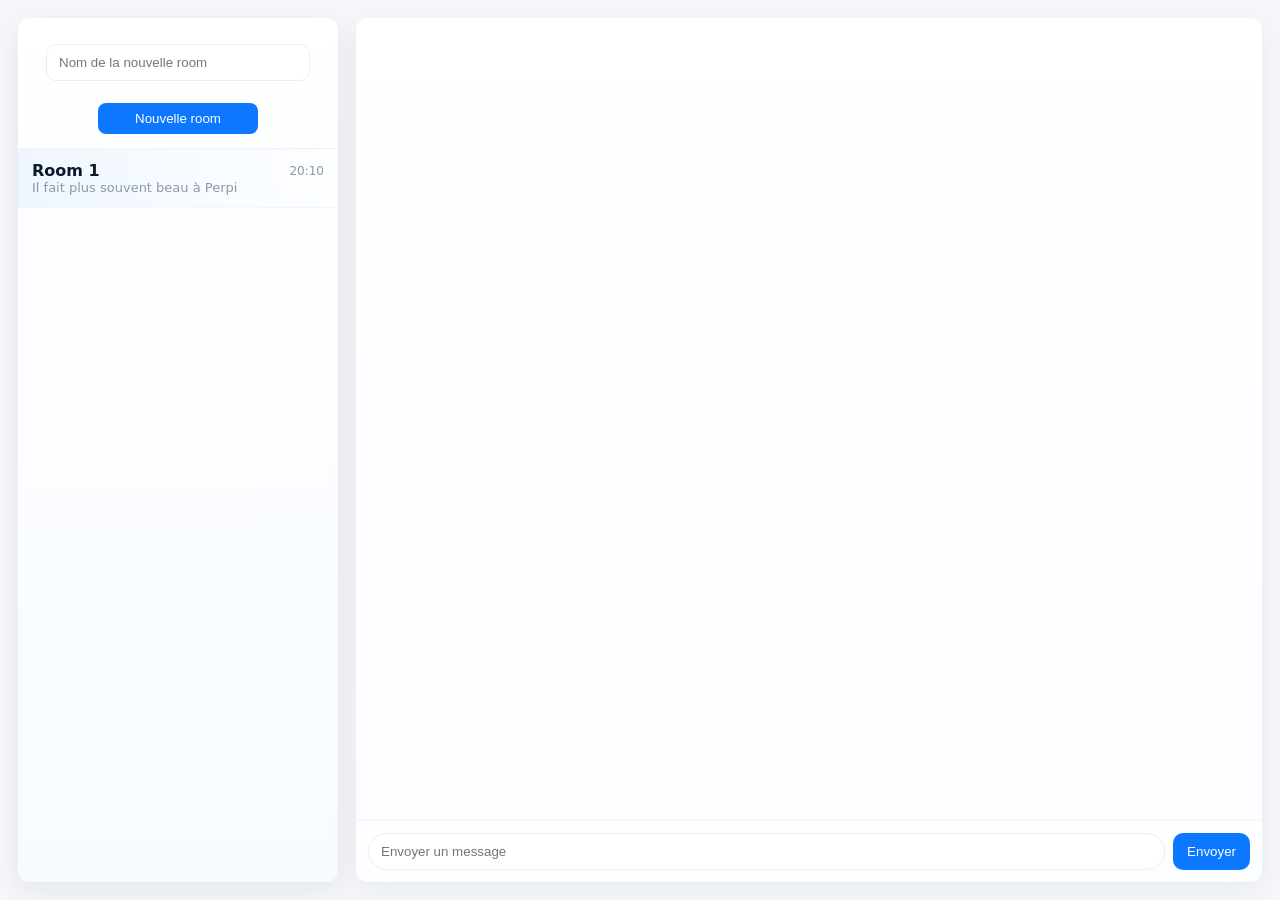
==== client/pages/chat.html @ 1cebbfe7 "pages de connection et inscription qui marchent, reorga" ====
<!doctype html>
<html lang="fr">
    <head>
        <meta charset="utf-8" />
        <meta name="viewport" content="width=device-width,initial-scale=1" />
        <title>Harmony Messaging</title>
        <link rel="stylesheet" href="../stylesheet.css" />
        <script src="../scripts/jquery-4.0.0.min.js"></script>
        <script src="../scripts/chat.js"></script>
    </head>
    <body>
        <div class="app">
            <!-- Sidebar -->
            <aside class="sidebar">
                <header class="sidebar-header">
                    <div class="speudo-wrap">
                        <div class="speudo">
                            <input
                                id="pseudo-field"
                                type="text"
                                placeholder="Nom de la nouvelle room" />
                        </div>
                        <button class="new-chat">Nouvelle room</button>
                    </div>
                </header>

                <ul class="chat-list">
                    <li class="chat active">
                        <div class="chat-body">
                            <div class="chat-top">
                                <span class="chat-name">Room 1</span>
                                <span class="chat-time">20:10</span>
                            </div>
                            <div class="chat-last">
                                Il fait plus souvent beau à Perpi
                            </div>
                        </div>
                    </li>
                    <!-- repeat chat items -->
                </ul>
            </aside>

            <!-- Main conversation -->
            <main class="conversation">
                <!-- <header class="conv-header">
                    <div class="conv-left">
                        <div class="conv-avatar">P</div>
                        <div class="conv-info">
                            <div class="conv-name">Pinou</div>
                            <div class="conv-status">en ligne</div>
                        </div>
                    </div>
                    <div class="conv-actions">
                        <button class="icon">⋯</button>
                    </div>
                </header> -->

                <section class="messages" id="messages"></section>

                <form class="composer" id="composer" autocomplete="off">
                    <input
                        id="message-field"
                        type="text"
                        placeholder="Envoyer un message" />
                    <button type="submit" class="send">Envoyer</button>
                </form>
            </main>
        </div>
    </body>
</html>
---- client/stylesheet.css ----
:root {
	--blue-600: #0b78ff;
	--blue-500: #1390ff;
	--bg: #f5f7fb;
	--muted: #8b98a8;
	--white: #ffffff;
	--msg-me: #dcf8c6; /* optional pale green */
}

* {
	box-sizing: border-box;
}
html,
body {
	height: 100%;
	margin: 0;
	font-family: Inter, system-ui, Arial, Helvetica, sans-serif;
	background: var(--bg);
	color: #0b1a2b;
}
.app {
	display: flex;
	height: 100vh;
	gap: 18px;
	padding: 18px;
}

/* Sidebar */
.sidebar {
	width: 320px;
	background: linear-gradient(180deg, var(--white), #f7fbff);
	border-radius: 12px;
	box-shadow: 0 8px 30px rgba(10, 30, 60, 0.08);
	display: flex;
	flex-direction: column;
	overflow: hidden;
}
.sidebar-header {
	display: flex;
	align-items: center;
	justify-content: space-between;
	padding: 14px 16px;
	border-bottom: 1px solid #eef4ff;
}
.profile {
	display: flex;
	gap: 12px;
	align-items: center;
}
.avatar {
	width: 44px;
	height: 44px;
	border-radius: 50%;
	background: var(--blue-500);
	display: flex;
	align-items: center;
	justify-content: center;
	color: white;
	font-weight: 600;
}
.new-chat {
	background: var(--blue-600);
	color: #fff;
	padding: 8px 12px;
	border-radius: 8px;
	border: none;
	cursor: pointer;
}

/* Search */
.speudo {
	padding: 12px;
}
.speudo input {
	width: 100%;
	padding: 10px 12px;
	border-radius: 10px;
	border: 1px solid #e6eefc;
	background: #fff;
}

/* Chat list */
.chat-list {
	list-style: none;
	margin: 0;
	padding: 0;
	overflow: auto;
}
.chat {
	display: flex;
	padding: 12px 14px;
	gap: 12px;
	align-items: center;
	border-bottom: 1px solid #f0f6ff;
	cursor: pointer;
}
.chat.active {
	background: linear-gradient(90deg, rgba(11, 120, 255, 0.06), transparent);
}
.chat-avatar {
	width: 48px;
	height: 48px;
	border-radius: 50%;
	background: #dceeff;
	display: flex;
	align-items: center;
	justify-content: center;
	font-weight: 600;
	color: var(--blue-600);
}
.chat-body {
	flex: 1;
	min-width: 0;
}
.chat-top {
	display: flex;
	justify-content: space-between;
	align-items: center;
}
.chat-name {
	font-weight: 600;
}
.chat-time {
	font-size: 12px;
	color: var(--muted);
}
.chat-last {
	font-size: 13px;
	color: var(--muted);
	white-space: nowrap;
	overflow: hidden;
	text-overflow: ellipsis;
}

/* Conversation */
.conversation {
	flex: 1;
	display: flex;
	flex-direction: column;
	background: linear-gradient(180deg, #fff, #fbfdff);
	border-radius: 12px;
	box-shadow: 0 8px 30px rgba(10, 30, 60, 0.06);
	overflow: hidden;
}
.conv-header {
	display: flex;
	justify-content: space-between;
	align-items: center;
	padding: 12px 16px;
	border-bottom: 1px solid #eef3ff;
}
.conv-left {
	display: flex;
	gap: 12px;
	align-items: center;
}
.conv-avatar {
	width: 44px;
	height: 44px;
	border-radius: 50%;
	background: var(--blue-500);
	display: flex;
	align-items: center;
	justify-content: center;
	color: white;
}
.conv-name {
	font-weight: 700;
}
.conv-status {
	font-size: 13px;
	color: var(--muted);
}

/* Messages area */
.messages {
	flex: 1;
	overflow: auto;
	padding: 20px;
	display: flex;
	flex-direction: column;
	gap: 12px;
}

/* Message bubbles */
.message {
	display: flex;
}
.message .bubble {
	max-width: 66%;
	padding: 10px 12px;
	border-radius: 14px;
	position: relative;
	font-size: 14px;
	line-height: 1.3;
}
.from-them {
	justify-content: flex-start;
}
.from-them .bubble {
	background: linear-gradient(180deg, #f5fbff, #ffffff);
	border: 1px solid #e6f2ff;
	border-top-left-radius: 4px;
}
/* .from-me {
    justify-content: flex-end;
} */
.from-me .bubble {
	background: var(--blue-600);
	color: white;
	border-top-right-radius: 4px;
}
.meta {
	font-size: 11px;
	color: rgba(0, 0, 0, 0.45);
	margin-top: 6px;
}

/* Composer */
.composer {
	display: flex;
	gap: 8px;
	padding: 12px;
	border-top: 1px solid #eef3ff;
	background: linear-gradient(180deg, #fff, #fbfdff);
}
.composer input[type="text"] {
	flex: 1;
	padding: 10px 12px;
	border-radius: 999px;
	border: 1px solid #e6eefc;
	outline: none;
}
.composer .send {
	background: var(--blue-600);
	color: white;
	border: none;
	padding: 10px 14px;
	border-radius: 10px;
	cursor: pointer;
}
.attach {
	background: transparent;
	border: none;
	font-size: 18px;
	color: var(--blue-600);
	cursor: pointer;
}
/* Sidebar header: vertical stack with centered button */
.sidebar-header {
	padding: 14px 16px;
	border-bottom: 1px solid #eef4ff;
	display: block; /* stack children vertically */
}
.speudo-wrap {
	display: flex;
	flex-direction: column;
	gap: 10px;
	align-items: center; /* centers the button horizontally */
}
.speudo {
	width: 100%;
}
.speudo input {
	width: 100%;
	padding: 10px 12px;
	border-radius: 10px;
	border: 1px solid #e6eefc;
	background: #fff;
}

/* make the button full-width but visually centered on narrow panels */
.new-chat {
	align-self: center;
	padding: 8px 14px;
	border-radius: 8px;
	background: var(--blue-600);
	color: #fff;
	border: none;
	cursor: pointer;
	min-width: 160px; /* keeps a reasonable button width */
}

/* Optional: on very small widths make button full width of panel */
@media (max-width: 420px) {
	.new-chat {
		width: calc(100% - 24px);
		min-width: unset;
	}
}

:root {
	--bg: #f5f7fb;
	--card: #fff;
	--accent: #0b78ff;
	--muted: #8b98a8;
}
* {
	box-sizing: border-box;
}
html,
body {
	height: 100%;
	margin: 0;
	font-family: Inter, system-ui, Arial, sans-serif;
	background: var(--bg);
	color: #0b1a2b;
}
.login-page {
	display: flex;
	align-items: center;
	justify-content: center;
	height: 100%;
}
.login-card {
	width: 320px;
	background: var(--card);
	padding: 24px;
	border-radius: 12px;
	box-shadow: 0 8px 30px rgba(10, 30, 60, 0.06);
	display: flex;
	flex-direction: column;
	gap: 12px;
}
.login-card h1 {
	margin: 0 0 4px 0;
	font-size: 20px;
}
.login-card label {
	font-size: 13px;
	color: var(--muted);
}
.login-card input {
	padding: 10px 12px;
	border: 1px solid #e6eefc;
	border-radius: 8px;
	font-size: 14px;
}
.login-card button {
	margin-top: 6px;
	padding: 10px 12px;
	background: var(--accent);
	color: #fff;
	border: none;
	border-radius: 8px;
	cursor: pointer;
}
.login-card button:active {
	transform: translateY(1px);
}
@media (max-width: 380px) {
	.login-card {
		width: 92%;
	}
}
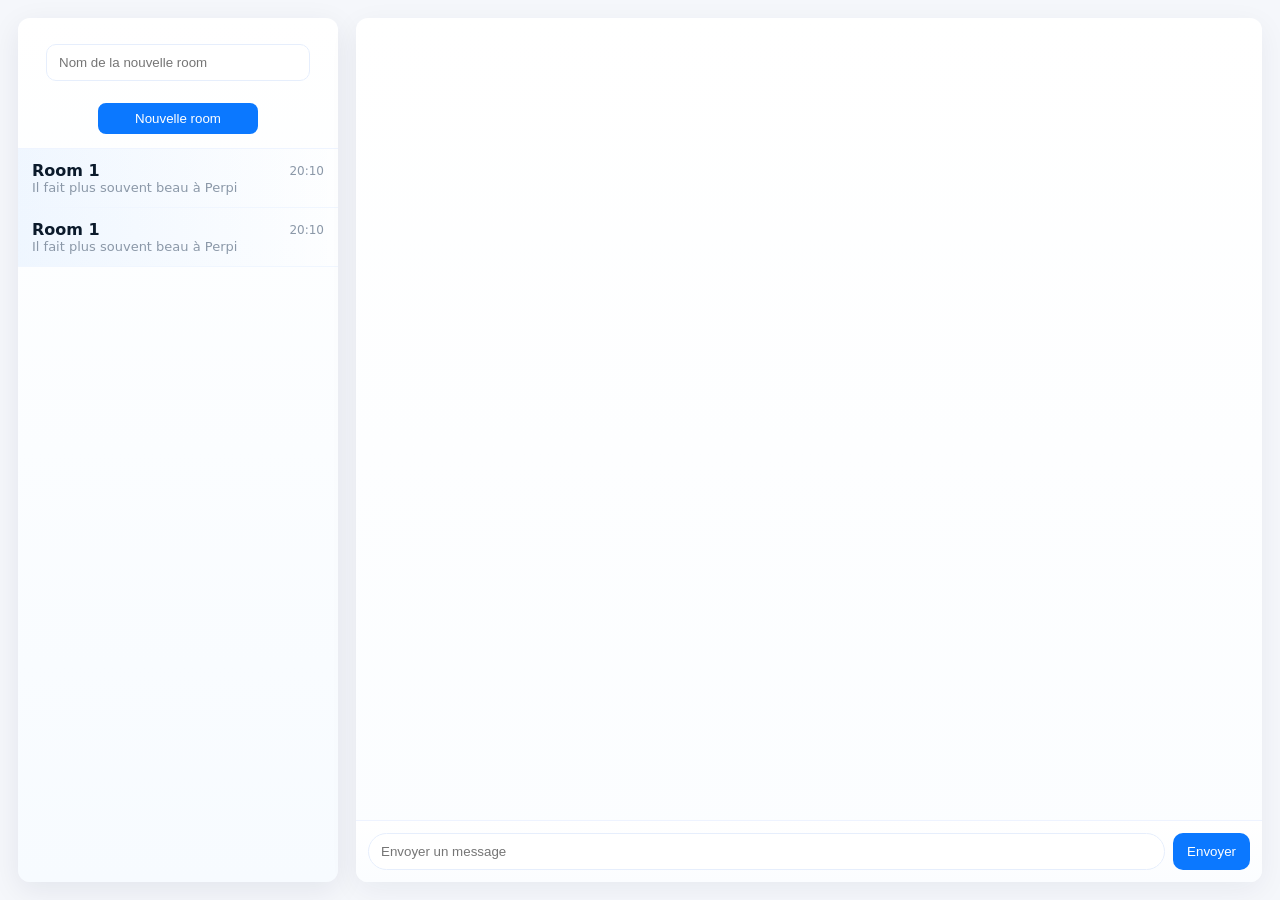
==== commit 3c082a6d: "get room endpoint fix, chat rename en room dans chat.html" ====
--- a/client/pages/chat.html
+++ b/client/pages/chat.html
@@ -6,7 +6,7 @@
         <title>Harmony Messaging</title>
         <link rel="stylesheet" href="../stylesheet.css" />
         <script src="../scripts/jquery-4.0.0.min.js"></script>
-        <script src="../scripts/chat.js"></script>
+        <script src="../scripts/room.js"></script>
     </head>
     <body>
         <div class="app">
@@ -20,23 +20,34 @@
                                 type="text"
                                 placeholder="Nom de la nouvelle room" />
                         </div>
-                        <button class="new-chat">Nouvelle room</button>
+                        <button class="new-room">Nouvelle room</button>
                     </div>
                 </header>
 
-                <ul class="chat-list">
-                    <li class="chat active">
-                        <div class="chat-body">
-                            <div class="chat-top">
-                                <span class="chat-name">Room 1</span>
-                                <span class="chat-time">20:10</span>
+                <ul class="room-list">
+                    <li class="room active">
+                        <div class="room-body">
+                            <div class="room-top">
+                                <span class="room-name">Room 1</span>
+                                <span class="room-time">20:10</span>
                             </div>
-                            <div class="chat-last">
+                            <div class="room-last">
                                 Il fait plus souvent beau à Perpi
                             </div>
                         </div>
                     </li>
-                    <!-- repeat chat items -->
+                    <li class="room active">
+                        <div class="room-body">
+                            <div class="room-top">
+                                <span class="room-name">Room 1</span>
+                                <span class="room-time">20:10</span>
+                            </div>
+                            <div class="room-last">
+                                Il fait plus souvent beau à Perpi
+                            </div>
+                        </div>
+                    </li>
+                    <!-- repeat room items -->
                 </ul>
             </aside>
 
--- a/client/stylesheet.css
+++ b/client/stylesheet.css
@@ -1,355 +1,355 @@
 :root {
-	--blue-600: #0b78ff;
-	--blue-500: #1390ff;
-	--bg: #f5f7fb;
-	--muted: #8b98a8;
-	--white: #ffffff;
-	--msg-me: #dcf8c6; /* optional pale green */
+    --blue-600: #0b78ff;
+    --blue-500: #1390ff;
+    --bg: #f5f7fb;
+    --muted: #8b98a8;
+    --white: #ffffff;
+    --msg-me: #dcf8c6; /* optional pale green */
 }
 
 * {
-	box-sizing: border-box;
+    box-sizing: border-box;
 }
 html,
 body {
-	height: 100%;
-	margin: 0;
-	font-family: Inter, system-ui, Arial, Helvetica, sans-serif;
-	background: var(--bg);
-	color: #0b1a2b;
+    height: 100%;
+    margin: 0;
+    font-family: Inter, system-ui, Arial, Helvetica, sans-serif;
+    background: var(--bg);
+    color: #0b1a2b;
 }
 .app {
-	display: flex;
-	height: 100vh;
-	gap: 18px;
-	padding: 18px;
+    display: flex;
+    height: 100vh;
+    gap: 18px;
+    padding: 18px;
 }
 
 /* Sidebar */
 .sidebar {
-	width: 320px;
-	background: linear-gradient(180deg, var(--white), #f7fbff);
-	border-radius: 12px;
-	box-shadow: 0 8px 30px rgba(10, 30, 60, 0.08);
-	display: flex;
-	flex-direction: column;
-	overflow: hidden;
+    width: 320px;
+    background: linear-gradient(180deg, var(--white), #f7fbff);
+    border-radius: 12px;
+    box-shadow: 0 8px 30px rgba(10, 30, 60, 0.08);
+    display: flex;
+    flex-direction: column;
+    overflow: hidden;
 }
 .sidebar-header {
-	display: flex;
-	align-items: center;
-	justify-content: space-between;
-	padding: 14px 16px;
-	border-bottom: 1px solid #eef4ff;
+    display: flex;
+    align-items: center;
+    justify-content: space-between;
+    padding: 14px 16px;
+    border-bottom: 1px solid #eef4ff;
 }
 .profile {
-	display: flex;
-	gap: 12px;
-	align-items: center;
+    display: flex;
+    gap: 12px;
+    align-items: center;
 }
 .avatar {
-	width: 44px;
-	height: 44px;
-	border-radius: 50%;
-	background: var(--blue-500);
-	display: flex;
-	align-items: center;
-	justify-content: center;
-	color: white;
-	font-weight: 600;
-}
-.new-chat {
-	background: var(--blue-600);
-	color: #fff;
-	padding: 8px 12px;
-	border-radius: 8px;
-	border: none;
-	cursor: pointer;
+    width: 44px;
+    height: 44px;
+    border-radius: 50%;
+    background: var(--blue-500);
+    display: flex;
+    align-items: center;
+    justify-content: center;
+    color: white;
+    font-weight: 600;
+}
+.new-room {
+    background: var(--blue-600);
+    color: #fff;
+    padding: 8px 12px;
+    border-radius: 8px;
+    border: none;
+    cursor: pointer;
 }
 
 /* Search */
 .speudo {
-	padding: 12px;
+    padding: 12px;
 }
 .speudo input {
-	width: 100%;
-	padding: 10px 12px;
-	border-radius: 10px;
-	border: 1px solid #e6eefc;
-	background: #fff;
-}
-
-/* Chat list */
-.chat-list {
-	list-style: none;
-	margin: 0;
-	padding: 0;
-	overflow: auto;
-}
-.chat {
-	display: flex;
-	padding: 12px 14px;
-	gap: 12px;
-	align-items: center;
-	border-bottom: 1px solid #f0f6ff;
-	cursor: pointer;
-}
-.chat.active {
-	background: linear-gradient(90deg, rgba(11, 120, 255, 0.06), transparent);
-}
-.chat-avatar {
-	width: 48px;
-	height: 48px;
-	border-radius: 50%;
-	background: #dceeff;
-	display: flex;
-	align-items: center;
-	justify-content: center;
-	font-weight: 600;
-	color: var(--blue-600);
-}
-.chat-body {
-	flex: 1;
-	min-width: 0;
-}
-.chat-top {
-	display: flex;
-	justify-content: space-between;
-	align-items: center;
-}
-.chat-name {
-	font-weight: 600;
-}
-.chat-time {
-	font-size: 12px;
-	color: var(--muted);
-}
-.chat-last {
-	font-size: 13px;
-	color: var(--muted);
-	white-space: nowrap;
-	overflow: hidden;
-	text-overflow: ellipsis;
+    width: 100%;
+    padding: 10px 12px;
+    border-radius: 10px;
+    border: 1px solid #e6eefc;
+    background: #fff;
+}
+
+/* room list */
+.room-list {
+    list-style: none;
+    margin: 0;
+    padding: 0;
+    overflow: auto;
+}
+.room {
+    display: flex;
+    padding: 12px 14px;
+    gap: 12px;
+    align-items: center;
+    border-bottom: 1px solid #f0f6ff;
+    cursor: pointer;
+}
+.room.active {
+    background: linear-gradient(90deg, rgba(11, 120, 255, 0.06), transparent);
+}
+.room-avatar {
+    width: 48px;
+    height: 48px;
+    border-radius: 50%;
+    background: #dceeff;
+    display: flex;
+    align-items: center;
+    justify-content: center;
+    font-weight: 600;
+    color: var(--blue-600);
+}
+.room-body {
+    flex: 1;
+    min-width: 0;
+}
+.room-top {
+    display: flex;
+    justify-content: space-between;
+    align-items: center;
+}
+.room-name {
+    font-weight: 600;
+}
+.room-time {
+    font-size: 12px;
+    color: var(--muted);
+}
+.room-last {
+    font-size: 13px;
+    color: var(--muted);
+    white-space: nowrap;
+    overflow: hidden;
+    text-overflow: ellipsis;
 }
 
 /* Conversation */
 .conversation {
-	flex: 1;
-	display: flex;
-	flex-direction: column;
-	background: linear-gradient(180deg, #fff, #fbfdff);
-	border-radius: 12px;
-	box-shadow: 0 8px 30px rgba(10, 30, 60, 0.06);
-	overflow: hidden;
+    flex: 1;
+    display: flex;
+    flex-direction: column;
+    background: linear-gradient(180deg, #fff, #fbfdff);
+    border-radius: 12px;
+    box-shadow: 0 8px 30px rgba(10, 30, 60, 0.06);
+    overflow: hidden;
 }
 .conv-header {
-	display: flex;
-	justify-content: space-between;
-	align-items: center;
-	padding: 12px 16px;
-	border-bottom: 1px solid #eef3ff;
+    display: flex;
+    justify-content: space-between;
+    align-items: center;
+    padding: 12px 16px;
+    border-bottom: 1px solid #eef3ff;
 }
 .conv-left {
-	display: flex;
-	gap: 12px;
-	align-items: center;
+    display: flex;
+    gap: 12px;
+    align-items: center;
 }
 .conv-avatar {
-	width: 44px;
-	height: 44px;
-	border-radius: 50%;
-	background: var(--blue-500);
-	display: flex;
-	align-items: center;
-	justify-content: center;
-	color: white;
+    width: 44px;
+    height: 44px;
+    border-radius: 50%;
+    background: var(--blue-500);
+    display: flex;
+    align-items: center;
+    justify-content: center;
+    color: white;
 }
 .conv-name {
-	font-weight: 700;
+    font-weight: 700;
 }
 .conv-status {
-	font-size: 13px;
-	color: var(--muted);
+    font-size: 13px;
+    color: var(--muted);
 }
 
 /* Messages area */
 .messages {
-	flex: 1;
-	overflow: auto;
-	padding: 20px;
-	display: flex;
-	flex-direction: column;
-	gap: 12px;
+    flex: 1;
+    overflow: auto;
+    padding: 20px;
+    display: flex;
+    flex-direction: column;
+    gap: 12px;
 }
 
 /* Message bubbles */
 .message {
-	display: flex;
+    display: flex;
 }
 .message .bubble {
-	max-width: 66%;
-	padding: 10px 12px;
-	border-radius: 14px;
-	position: relative;
-	font-size: 14px;
-	line-height: 1.3;
+    max-width: 66%;
+    padding: 10px 12px;
+    border-radius: 14px;
+    position: relative;
+    font-size: 14px;
+    line-height: 1.3;
 }
 .from-them {
-	justify-content: flex-start;
+    justify-content: flex-start;
 }
 .from-them .bubble {
-	background: linear-gradient(180deg, #f5fbff, #ffffff);
-	border: 1px solid #e6f2ff;
-	border-top-left-radius: 4px;
+    background: linear-gradient(180deg, #f5fbff, #ffffff);
+    border: 1px solid #e6f2ff;
+    border-top-left-radius: 4px;
 }
 /* .from-me {
     justify-content: flex-end;
 } */
 .from-me .bubble {
-	background: var(--blue-600);
-	color: white;
-	border-top-right-radius: 4px;
+    background: var(--blue-600);
+    color: white;
+    border-top-right-radius: 4px;
 }
 .meta {
-	font-size: 11px;
-	color: rgba(0, 0, 0, 0.45);
-	margin-top: 6px;
+    font-size: 11px;
+    color: rgba(0, 0, 0, 0.45);
+    margin-top: 6px;
 }
 
 /* Composer */
 .composer {
-	display: flex;
-	gap: 8px;
-	padding: 12px;
-	border-top: 1px solid #eef3ff;
-	background: linear-gradient(180deg, #fff, #fbfdff);
+    display: flex;
+    gap: 8px;
+    padding: 12px;
+    border-top: 1px solid #eef3ff;
+    background: linear-gradient(180deg, #fff, #fbfdff);
 }
 .composer input[type="text"] {
-	flex: 1;
-	padding: 10px 12px;
-	border-radius: 999px;
-	border: 1px solid #e6eefc;
-	outline: none;
+    flex: 1;
+    padding: 10px 12px;
+    border-radius: 999px;
+    border: 1px solid #e6eefc;
+    outline: none;
 }
 .composer .send {
-	background: var(--blue-600);
-	color: white;
-	border: none;
-	padding: 10px 14px;
-	border-radius: 10px;
-	cursor: pointer;
+    background: var(--blue-600);
+    color: white;
+    border: none;
+    padding: 10px 14px;
+    border-radius: 10px;
+    cursor: pointer;
 }
 .attach {
-	background: transparent;
-	border: none;
-	font-size: 18px;
-	color: var(--blue-600);
-	cursor: pointer;
+    background: transparent;
+    border: none;
+    font-size: 18px;
+    color: var(--blue-600);
+    cursor: pointer;
 }
 /* Sidebar header: vertical stack with centered button */
 .sidebar-header {
-	padding: 14px 16px;
-	border-bottom: 1px solid #eef4ff;
-	display: block; /* stack children vertically */
+    padding: 14px 16px;
+    border-bottom: 1px solid #eef4ff;
+    display: block; /* stack children vertically */
 }
 .speudo-wrap {
-	display: flex;
-	flex-direction: column;
-	gap: 10px;
-	align-items: center; /* centers the button horizontally */
+    display: flex;
+    flex-direction: column;
+    gap: 10px;
+    align-items: center; /* centers the button horizontally */
 }
 .speudo {
-	width: 100%;
+    width: 100%;
 }
 .speudo input {
-	width: 100%;
-	padding: 10px 12px;
-	border-radius: 10px;
-	border: 1px solid #e6eefc;
-	background: #fff;
+    width: 100%;
+    padding: 10px 12px;
+    border-radius: 10px;
+    border: 1px solid #e6eefc;
+    background: #fff;
 }
 
 /* make the button full-width but visually centered on narrow panels */
-.new-chat {
-	align-self: center;
-	padding: 8px 14px;
-	border-radius: 8px;
-	background: var(--blue-600);
-	color: #fff;
-	border: none;
-	cursor: pointer;
-	min-width: 160px; /* keeps a reasonable button width */
+.new-room {
+    align-self: center;
+    padding: 8px 14px;
+    border-radius: 8px;
+    background: var(--blue-600);
+    color: #fff;
+    border: none;
+    cursor: pointer;
+    min-width: 160px; /* keeps a reasonable button width */
 }
 
 /* Optional: on very small widths make button full width of panel */
 @media (max-width: 420px) {
-	.new-chat {
-		width: calc(100% - 24px);
-		min-width: unset;
-	}
+    .new-room {
+        width: calc(100% - 24px);
+        min-width: unset;
+    }
 }
 
 :root {
-	--bg: #f5f7fb;
-	--card: #fff;
-	--accent: #0b78ff;
-	--muted: #8b98a8;
+    --bg: #f5f7fb;
+    --card: #fff;
+    --accent: #0b78ff;
+    --muted: #8b98a8;
 }
 * {
-	box-sizing: border-box;
+    box-sizing: border-box;
 }
 html,
 body {
-	height: 100%;
-	margin: 0;
-	font-family: Inter, system-ui, Arial, sans-serif;
-	background: var(--bg);
-	color: #0b1a2b;
+    height: 100%;
+    margin: 0;
+    font-family: Inter, system-ui, Arial, sans-serif;
+    background: var(--bg);
+    color: #0b1a2b;
 }
 .login-page {
-	display: flex;
-	align-items: center;
-	justify-content: center;
-	height: 100%;
+    display: flex;
+    align-items: center;
+    justify-content: center;
+    height: 100%;
 }
 .login-card {
-	width: 320px;
-	background: var(--card);
-	padding: 24px;
-	border-radius: 12px;
-	box-shadow: 0 8px 30px rgba(10, 30, 60, 0.06);
-	display: flex;
-	flex-direction: column;
-	gap: 12px;
+    width: 320px;
+    background: var(--card);
+    padding: 24px;
+    border-radius: 12px;
+    box-shadow: 0 8px 30px rgba(10, 30, 60, 0.06);
+    display: flex;
+    flex-direction: column;
+    gap: 12px;
 }
 .login-card h1 {
-	margin: 0 0 4px 0;
-	font-size: 20px;
+    margin: 0 0 4px 0;
+    font-size: 20px;
 }
 .login-card label {
-	font-size: 13px;
-	color: var(--muted);
+    font-size: 13px;
+    color: var(--muted);
 }
 .login-card input {
-	padding: 10px 12px;
-	border: 1px solid #e6eefc;
-	border-radius: 8px;
-	font-size: 14px;
+    padding: 10px 12px;
+    border: 1px solid #e6eefc;
+    border-radius: 8px;
+    font-size: 14px;
 }
 .login-card button {
-	margin-top: 6px;
-	padding: 10px 12px;
-	background: var(--accent);
-	color: #fff;
-	border: none;
-	border-radius: 8px;
-	cursor: pointer;
+    margin-top: 6px;
+    padding: 10px 12px;
+    background: var(--accent);
+    color: #fff;
+    border: none;
+    border-radius: 8px;
+    cursor: pointer;
 }
 .login-card button:active {
-	transform: translateY(1px);
+    transform: translateY(1px);
 }
 @media (max-width: 380px) {
-	.login-card {
-		width: 92%;
-	}
-}
+    .login-card {
+        width: 92%;
+    }
+}
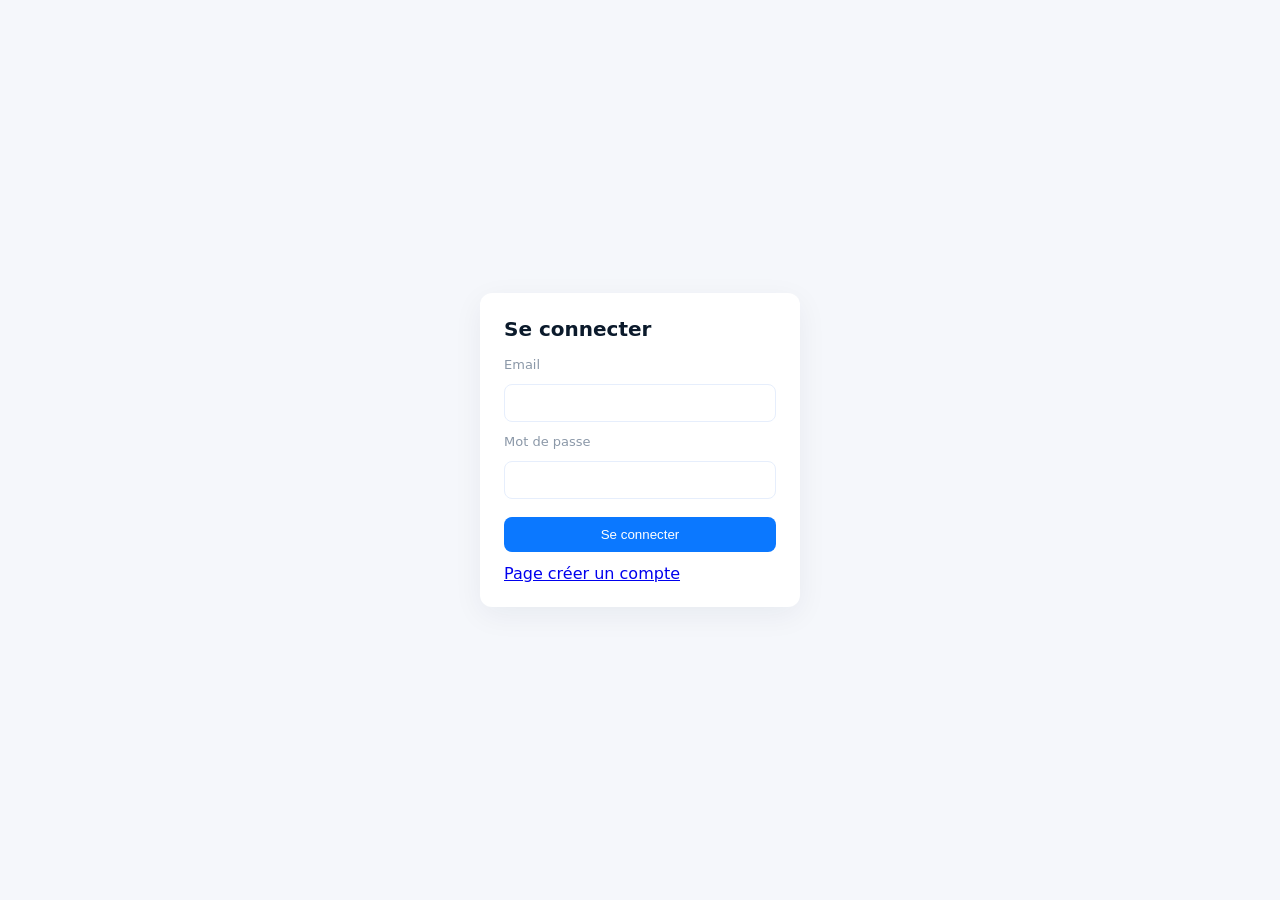
==== commit dbd847a3: "changement de room, get des message et envoie de message pour chaques room" ====
--- a/client/pages/chat.html
+++ b/client/pages/chat.html
@@ -6,7 +6,7 @@
         <title>Harmony Messaging</title>
         <link rel="stylesheet" href="../stylesheet.css" />
         <script src="../scripts/jquery-4.0.0.min.js"></script>
-        <script src="../scripts/room.js"></script>
+        <script src="../scripts/chat.js"></script>
     </head>
     <body>
         <div class="app">
@@ -24,31 +24,7 @@
                     </div>
                 </header>
 
-                <ul class="room-list">
-                    <li class="room active">
-                        <div class="room-body">
-                            <div class="room-top">
-                                <span class="room-name">Room 1</span>
-                                <span class="room-time">20:10</span>
-                            </div>
-                            <div class="room-last">
-                                Il fait plus souvent beau à Perpi
-                            </div>
-                        </div>
-                    </li>
-                    <li class="room active">
-                        <div class="room-body">
-                            <div class="room-top">
-                                <span class="room-name">Room 1</span>
-                                <span class="room-time">20:10</span>
-                            </div>
-                            <div class="room-last">
-                                Il fait plus souvent beau à Perpi
-                            </div>
-                        </div>
-                    </li>
-                    <!-- repeat room items -->
-                </ul>
+                <ul class="room-list"></ul>
             </aside>
 
             <!-- Main conversation -->
--- a/client/stylesheet.css
+++ b/client/stylesheet.css
@@ -95,7 +95,7 @@
     cursor: pointer;
 }
 .room.active {
-    background: linear-gradient(90deg, rgba(11, 120, 255, 0.06), transparent);
+    background: linear-gradient(90deg, rgba(11, 31, 255, 0.2), transparent);
 }
 .room-avatar {
     width: 48px;
